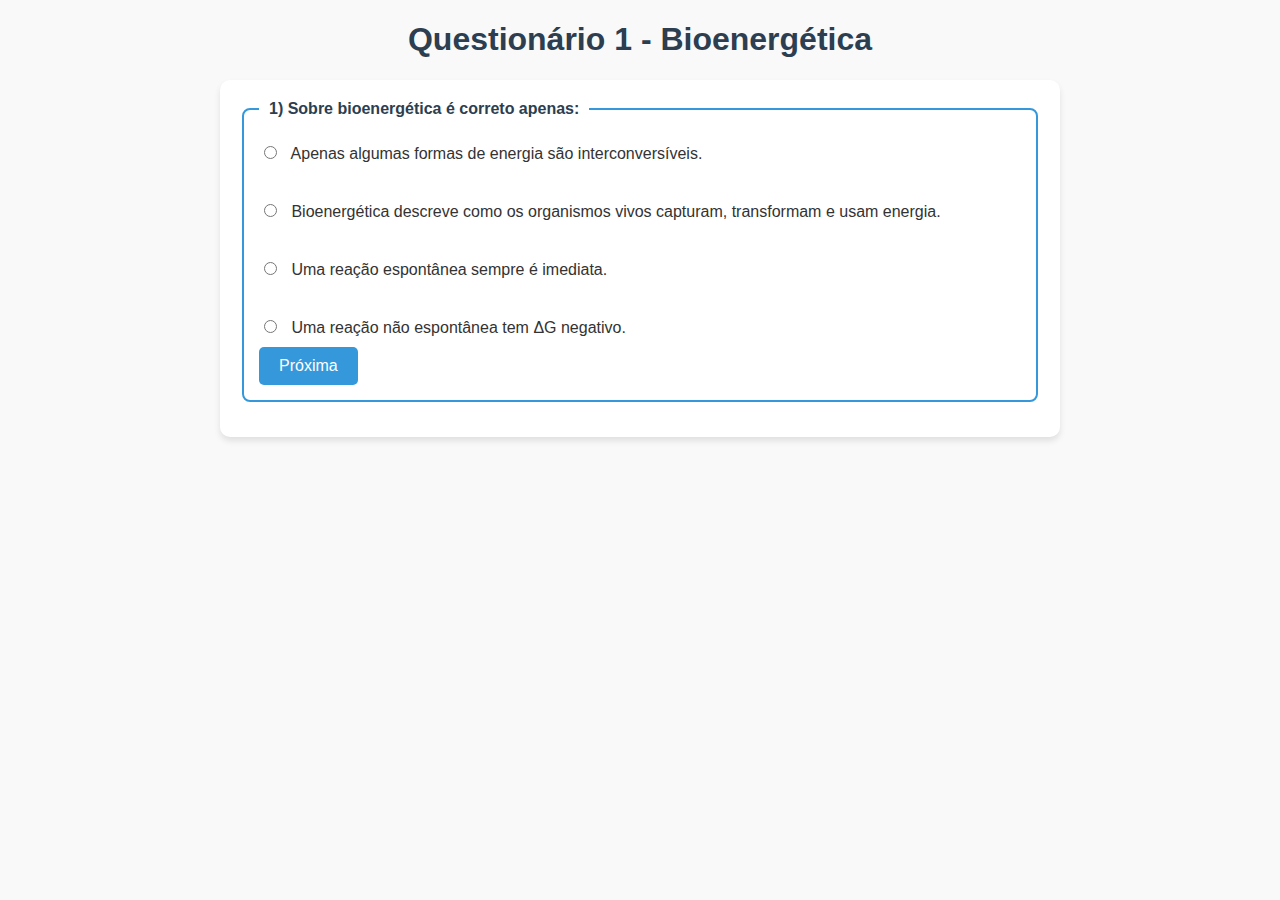
==== quiz_bioenergetica.html @ 9e8ca741 "first" ====
<!DOCTYPE html>
<html lang="en">
<head>
    <meta charset="UTF-8">
    <meta name="viewport" content="width=device-width, initial-scale=1.0">
    <title>Quiz - Bioenergética</title>
    <link rel="stylesheet" href="styles.css">
    <script defer src="script2.js"></script>   <!-- Ajustado o nome do arquivo JavaScript -->
</head>
<body>
    <h1>Questionário 1 - Bioenergética</h1>

    <div id="quizContainer">
        <form id="quizForm">
            <!-- Pergunta 1 -->
            <div id="page1" style="display: none;">
                <fieldset>
                    <legend>1) Sobre bioenergética é correto apenas:</legend>
                    <label><input type="radio" name="q1" data-correct="false"> Apenas algumas formas de energia são interconversíveis.</label><br>
                    <label><input type="radio" name="q1" data-correct="true"> Bioenergética descreve como os organismos vivos capturam, transformam e usam energia.</label><br>
                    <label><input type="radio" name="q1" data-correct="false"> Uma reação espontânea sempre é imediata.</label><br>
                    <label><input type="radio" name="q1" data-correct="false"> Uma reação não espontânea tem ΔG negativo.</label>
                    <button type="button" onclick="nextPage()">Próxima</button>
                </fieldset>
            </div>

            <!-- Pergunta 2 -->
            <div id="page2" style="display: none;">
                <fieldset>
                    <legend>2) Sobre taxa metabólica basal está correta:</legend>
                    <label><input type="radio" name="q2" data-correct="true"> Varia de acordo com idade, sexo, constituição física.</label><br>
                    <label><input type="radio" name="q2" data-correct="false"> Corresponde à energia necessária para a manutenção do batimento cardíaco, apenas.</label><br>
                    <label><input type="radio" name="q2" data-correct="false"> A taxa metabólica basal se mantém constante em todos os indivíduos de 70 Kg.</label><br>
                    <label><input type="radio" name="q2" data-correct="false"> A taxa metabólica basal varia de acordo com capacidade cognitiva.</label><br>
                    <label><input type="radio" name="q2" data-correct="false"> Aumenta em indivíduos sedentários.</label>
                    <button type="button" onclick="prevPage()">Anterior</button>
                    <button type="button" onclick="nextPage()">Próxima</button>
                </fieldset>
            </div>

            <!-- Pergunta 3 -->
            <div id="page3" style="display: none;">
                <fieldset>
                    <legend>3) Sobre reações espontâneas, está incorreto:</legend>
                    <label><input type="radio" name="q3" data-correct="false"> Ocorre liberação de energia.</label><br>
                    <label><input type="radio" name="q3" data-correct="false"> Está desvinculada com parâmetros cinéticos, como velocidade.</label><br>
                    <label><input type="radio" name="q3" data-correct="false"> O ΔG deve ser negativo.</label><br>
                    <label><input type="radio" name="q3" data-correct="true"> Se trata de uma reação endergônica.</label><br>
                    <label><input type="radio" name="q3" data-correct="false"> Se trata de uma reação exergônica.</label>
                    <button type="button" onclick="prevPage()">Anterior</button>
                    <button type="button" onclick="nextPage()">Próxima</button>
                </fieldset>
            </div>

            <!-- Pergunta 4 -->
            <div id="page4" style="display: none;">
                <fieldset>
                    <legend>4) Sobre bioenergética é correto o que se diz em:</legend>
                    <label><input type="radio" name="q4" data-correct="false"> Reações catabólicas são endergônicas.</label><br>
                    <label><input type="radio" name="q4" data-correct="false"> Reações anabólicas são exergônicas.</label><br>
                    <label><input type="radio" name="q4" data-correct="false"> Reações anabólicas têm ΔG negativo.</label><br>
                    <label><input type="radio" name="q4" data-correct="true"> Reações catabólicas liberam energia, ou seja, são exergônicas.</label>
                    <button type="button" onclick="prevPage()">Anterior</button>
                    <button type="button" onclick="nextPage()">Próxima</button>
                </fieldset>
            </div>

            <!-- Pergunta 5 -->
            <div id="page5" style="display: none;">
                <fieldset>
                    <legend>5) Sobre ATP, está correto:</legend>
                    <label><input type="radio" name="q5" data-correct="false"> Se trata da molécula adenosina monofosfato.</label><br>
                    <label><input type="radio" name="q5" data-correct="false"> Não tem função no nosso corpo, apenas em seres vegetais.</label><br>
                    <label><input type="radio" name="q5" data-correct="false"> Reações catabólicas requerem ATP para ocorrer.</label><br>
                    <label><input type="radio" name="q5" data-correct="true"> É a principal molécula carreadora da energia química utilizada nas mais diversas reações que ocorrem nas células.</label>
                    <button type="button" onclick="prevPage()">Anterior</button>
                    <button type="button" onclick="nextPage()">Próxima</button>
                </fieldset>
            </div>

            <!-- Pergunta 6 -->
            <div id="page6" style="display: none;">
                <fieldset>
                    <legend>6) Sobre as coenzimas NAD+ e FAD, é incorreto:</legend>
                    <label><input type="radio" name="q6" data-correct="false"> FAD recebe dois elétrons e um próton.</label><br>
                    <label><input type="radio" name="q6" data-correct="false"> FAD reduz-se a FADH2 e NAD+ reduz em NADH + H+.</label><br>
                    <label><input type="radio" name="q6" data-correct="false"> NAD+ faz a transferência de 2 elétrons e um próton.</label><br>
                    <label><input type="radio" name="q6" data-correct="true"> São coenzimas que recebem H+ e elétrons na oxidação da glicose.</label>
                    <button type="button" onclick="prevPage()">Anterior</button>
                    <button type="button" onclick="submitQuiz()">Concluir</button> 
                </fieldset>
            </div>
        </form>
    </div>

    <div id="result" style="display: none;"></div>
</body>
</html>
---- styles.css ----
/* Estilo global */
body {
    font-family: 'Arial', sans-serif;
    background-color: #f9f9f9;
    color: #333;
    margin: 0;
    padding: 0;
}

h1, h2 {
    text-align: center;
    color: #2c3e50;
}

form {
    max-width: 800px;
    margin: 20px auto;
    padding: 20px;
    background: #ffffff;
    box-shadow: 0 4px 6px rgba(0, 0, 0, 0.1);
    border-radius: 10px;
}

.quiz-page {
    display: flex;
    flex-direction: column;
    gap: 20px;
}

fieldset {
    border: 2px solid #3498db;
    border-radius: 8px;
    padding: 15px;
    margin-bottom: 15px;
}

legend {
    padding: 0 10px;
    font-weight: bold;
    color: #2c3e50;
}

label {
    display: block;
    margin: 10px 0;
    font-size: 16px;
}

input[type="radio"] {
    margin-right: 10px;
}

button {
    background-color: #3498db;
    color: white;
    border: none;
    padding: 10px 20px;
    font-size: 16px;
    cursor: pointer;
    border-radius: 5px;
    transition: background-color 0.3s;
}

button:hover {
    background-color: #2980b9;
}

button:disabled {
    background-color: #bdc3c7;
    cursor: not-allowed;
}

/* Estilo do resultado */
#result {
    max-width: 800px;
    margin: 20px auto;
    padding: 20px;
    background: #ecf0f1;
    border: 2px solid #95a5a6;
    border-radius: 10px;
    text-align: center;
}

.correct {
    color: #27ae60;
    font-weight: bold;
}

.incorrect {
    color: #e74c3c;
    font-weight: bold;
}

.correct-answer {
    color: #2980b9;
    font-style: italic;
}

/* Estilo responsivo */
@media (max-width: 768px) {
    form {
        padding: 15px;
    }

    button {
        width: 100%;
    }
}
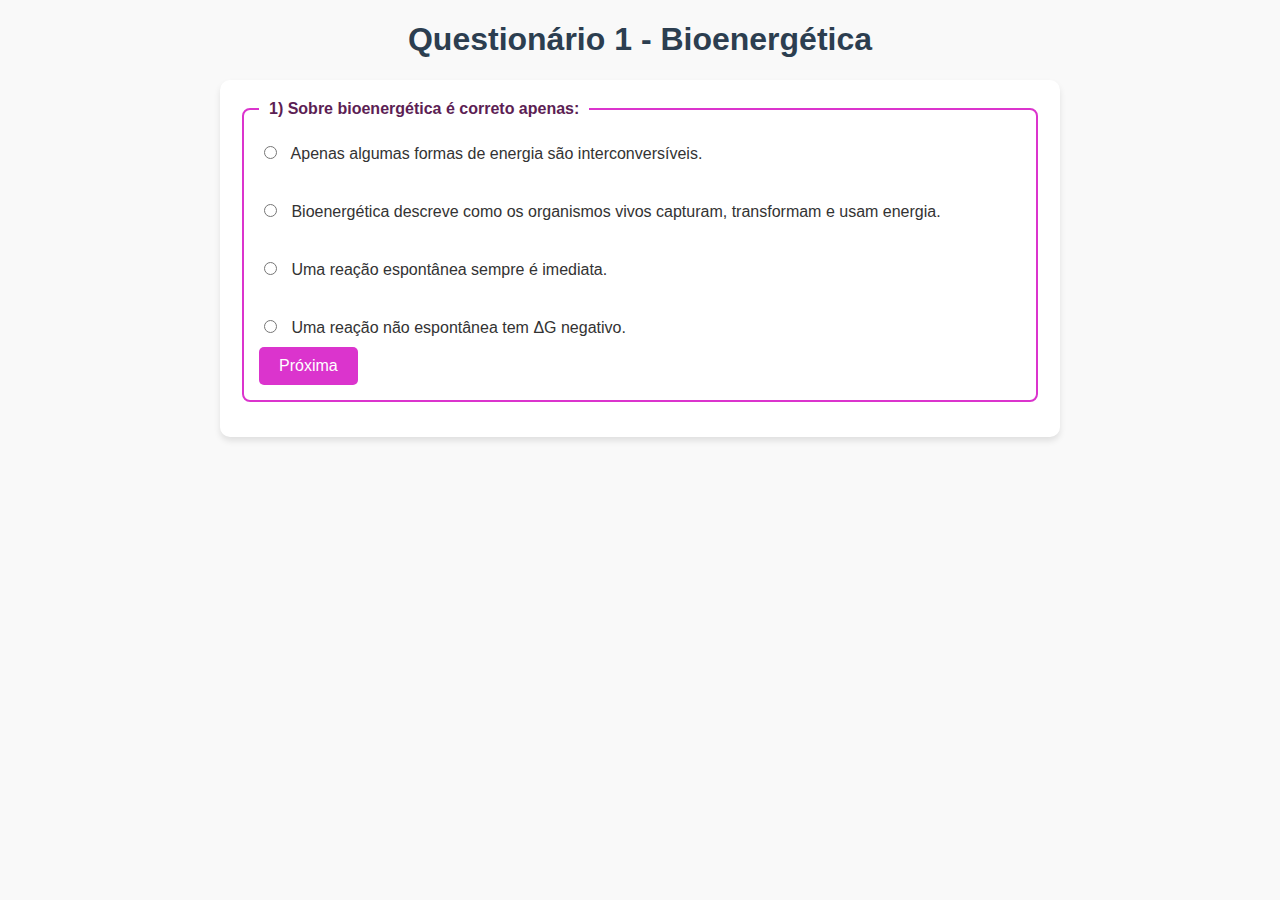
==== commit 4121017c: "sec" ====
--- a/quiz_bioenergetica.html
+++ b/quiz_bioenergetica.html
@@ -5,7 +5,7 @@
     <meta name="viewport" content="width=device-width, initial-scale=1.0">
     <title>Quiz - Bioenergética</title>
     <link rel="stylesheet" href="styles.css">
-    <script defer src="script2.js"></script>   <!-- Ajustado o nome do arquivo JavaScript -->
+    <script defer src="script1.js"></script>   <!-- Ajustado o nome do arquivo JavaScript -->
 </head>
 <body>
     <h1>Questionário 1 - Bioenergética</h1>
@@ -16,10 +16,10 @@
             <div id="page1" style="display: none;">
                 <fieldset>
                     <legend>1) Sobre bioenergética é correto apenas:</legend>
-                    <label><input type="radio" name="q1" data-correct="false"> Apenas algumas formas de energia são interconversíveis.</label><br>
-                    <label><input type="radio" name="q1" data-correct="true"> Bioenergética descreve como os organismos vivos capturam, transformam e usam energia.</label><br>
-                    <label><input type="radio" name="q1" data-correct="false"> Uma reação espontânea sempre é imediata.</label><br>
-                    <label><input type="radio" name="q1" data-correct="false"> Uma reação não espontânea tem ΔG negativo.</label>
+                    <label><input type="radio" name="q1" value="a" > Apenas algumas formas de energia são interconversíveis.</label><br>
+                    <label><input type="radio" name="q1" data-correct="true" value="b"> Bioenergética descreve como os organismos vivos capturam, transformam e usam energia.</label><br>
+                    <label><input type="radio" name="q1" value="c"> Uma reação espontânea sempre é imediata.</label><br>
+                    <label><input type="radio" name="q1" value="d"> Uma reação não espontânea tem ΔG negativo.</label>
                     <button type="button" onclick="nextPage()">Próxima</button>
                 </fieldset>
             </div>
@@ -28,11 +28,11 @@
             <div id="page2" style="display: none;">
                 <fieldset>
                     <legend>2) Sobre taxa metabólica basal está correta:</legend>
-                    <label><input type="radio" name="q2" data-correct="true"> Varia de acordo com idade, sexo, constituição física.</label><br>
-                    <label><input type="radio" name="q2" data-correct="false"> Corresponde à energia necessária para a manutenção do batimento cardíaco, apenas.</label><br>
-                    <label><input type="radio" name="q2" data-correct="false"> A taxa metabólica basal se mantém constante em todos os indivíduos de 70 Kg.</label><br>
-                    <label><input type="radio" name="q2" data-correct="false"> A taxa metabólica basal varia de acordo com capacidade cognitiva.</label><br>
-                    <label><input type="radio" name="q2" data-correct="false"> Aumenta em indivíduos sedentários.</label>
+                    <label><input type="radio" name="q2" data-correct="true" value="a"> Varia de acordo com idade, sexo, constituição física.</label><br>
+                    <label><input type="radio" name="q2" value="b"> Corresponde à energia necessária para a manutenção do batimento cardíaco, apenas.</label><br>
+                    <label><input type="radio" name="q2" value="c"> A taxa metabólica basal se mantém constante em todos os indivíduos de 70 Kg.</label><br>
+                    <label><input type="radio" name="q2" value="d"> A taxa metabólica basal varia de acordo com capacidade cognitiva.</label><br>
+                    <label><input type="radio" name="q2"    value="e"> Aumenta em indivíduos sedentários.</label>
                     <button type="button" onclick="prevPage()">Anterior</button>
                     <button type="button" onclick="nextPage()">Próxima</button>
                 </fieldset>
@@ -42,11 +42,11 @@
             <div id="page3" style="display: none;">
                 <fieldset>
                     <legend>3) Sobre reações espontâneas, está incorreto:</legend>
-                    <label><input type="radio" name="q3" data-correct="false"> Ocorre liberação de energia.</label><br>
-                    <label><input type="radio" name="q3" data-correct="false"> Está desvinculada com parâmetros cinéticos, como velocidade.</label><br>
-                    <label><input type="radio" name="q3" data-correct="false"> O ΔG deve ser negativo.</label><br>
-                    <label><input type="radio" name="q3" data-correct="true"> Se trata de uma reação endergônica.</label><br>
-                    <label><input type="radio" name="q3" data-correct="false"> Se trata de uma reação exergônica.</label>
+                    <label><input type="radio" name="q3" value="a" > Ocorre liberação de energia.</label><br>
+                    <label><input type="radio" name="q3" value="b"> Está desvinculada com parâmetros cinéticos, como velocidade.</label><br>
+                    <label><input type="radio" name="q3" value="c"> O ΔG deve ser negativo.</label><br>
+                    <label><input type="radio" name="q3" data-correct="true" value="d"> Se trata de uma reação endergônica.</label><br>
+                    <label><input type="radio" name="q3" value="e"> Se trata de uma reação exergônica.</label>
                     <button type="button" onclick="prevPage()">Anterior</button>
                     <button type="button" onclick="nextPage()">Próxima</button>
                 </fieldset>
@@ -56,10 +56,10 @@
             <div id="page4" style="display: none;">
                 <fieldset>
                     <legend>4) Sobre bioenergética é correto o que se diz em:</legend>
-                    <label><input type="radio" name="q4" data-correct="false"> Reações catabólicas são endergônicas.</label><br>
-                    <label><input type="radio" name="q4" data-correct="false"> Reações anabólicas são exergônicas.</label><br>
-                    <label><input type="radio" name="q4" data-correct="false"> Reações anabólicas têm ΔG negativo.</label><br>
-                    <label><input type="radio" name="q4" data-correct="true"> Reações catabólicas liberam energia, ou seja, são exergônicas.</label>
+                    <label><input type="radio" name="q4" value="a"> Reações catabólicas são endergônicas.</label><br>
+                    <label><input type="radio" name="q4" value="b"> Reações anabólicas são exergônicas.</label><br>
+                    <label><input type="radio" name="q4" value="c"> Reações anabólicas têm ΔG negativo.</label><br>
+                    <label><input type="radio" name="q4" data-correct="true" value="d"> Reações catabólicas liberam energia, ou seja, são exergônicas.</label>
                     <button type="button" onclick="prevPage()">Anterior</button>
                     <button type="button" onclick="nextPage()">Próxima</button>
                 </fieldset>
@@ -69,10 +69,10 @@
             <div id="page5" style="display: none;">
                 <fieldset>
                     <legend>5) Sobre ATP, está correto:</legend>
-                    <label><input type="radio" name="q5" data-correct="false"> Se trata da molécula adenosina monofosfato.</label><br>
-                    <label><input type="radio" name="q5" data-correct="false"> Não tem função no nosso corpo, apenas em seres vegetais.</label><br>
-                    <label><input type="radio" name="q5" data-correct="false"> Reações catabólicas requerem ATP para ocorrer.</label><br>
-                    <label><input type="radio" name="q5" data-correct="true"> É a principal molécula carreadora da energia química utilizada nas mais diversas reações que ocorrem nas células.</label>
+                    <label><input type="radio" name="q5" value="a"> Se trata da molécula adenosina monofosfato.</label><br>
+                    <label><input type="radio" name="q5" value="b"> Não tem função no nosso corpo, apenas em seres vegetais.</label><br>
+                    <label><input type="radio" name="q5" value="c"> Reações catabólicas requerem ATP para ocorrer.</label><br>
+                    <label><input type="radio" name="q5" data-correct="true" value="d"> É a principal molécula carreadora da energia química utilizada nas mais diversas reações que ocorrem nas células.</label>
                     <button type="button" onclick="prevPage()">Anterior</button>
                     <button type="button" onclick="nextPage()">Próxima</button>
                 </fieldset>
@@ -82,10 +82,10 @@
             <div id="page6" style="display: none;">
                 <fieldset>
                     <legend>6) Sobre as coenzimas NAD+ e FAD, é incorreto:</legend>
-                    <label><input type="radio" name="q6" data-correct="false"> FAD recebe dois elétrons e um próton.</label><br>
-                    <label><input type="radio" name="q6" data-correct="false"> FAD reduz-se a FADH2 e NAD+ reduz em NADH + H+.</label><br>
-                    <label><input type="radio" name="q6" data-correct="false"> NAD+ faz a transferência de 2 elétrons e um próton.</label><br>
-                    <label><input type="radio" name="q6" data-correct="true"> São coenzimas que recebem H+ e elétrons na oxidação da glicose.</label>
+                    <label><input type="radio" name="q6"   value="a"> FAD recebe dois elétrons e um próton.</label><br>
+                    <label><input type="radio" name="q6"   value="b"> FAD reduz-se a FADH2 e NAD+ reduz em NADH + H+.</label><br>
+                    <label><input type="radio" name="q6" value="c"> NAD+ faz a transferência de 2 elétrons e um próton.</label><br>
+                    <label><input type="radio" name="q6" data-correct="true" value="d"> São coenzimas que recebem H+ e elétrons na oxidação da glicose.</label>
                     <button type="button" onclick="prevPage()">Anterior</button>
                     <button type="button" onclick="submitQuiz()">Concluir</button> 
                 </fieldset>
--- a/styles.css
+++ b/styles.css
@@ -28,7 +28,7 @@
 }
 
 fieldset {
-    border: 2px solid #3498db;
+    border: 2px solid #db34cd;
     border-radius: 8px;
     padding: 15px;
     margin-bottom: 15px;
@@ -37,7 +37,7 @@
 legend {
     padding: 0 10px;
     font-weight: bold;
-    color: #2c3e50;
+    color: #5c1e54;
 }
 
 label {
@@ -51,7 +51,7 @@
 }
 
 button {
-    background-color: #3498db;
+    background-color: #db34cd;
     color: white;
     border: none;
     padding: 10px 20px;
@@ -62,12 +62,29 @@
 }
 
 button:hover {
-    background-color: #2980b9;
+    background-color: #f873ed;
 }
 
 button:disabled {
     background-color: #bdc3c7;
     cursor: not-allowed;
+}
+/* Campo de texto */
+textarea {
+	width: 100%;
+	padding: 14px;
+	border: 2px solid #e1e1e1;
+	border-radius: 8px;
+	margin-top: 10px;
+	resize: vertical;
+	transition: border-color 0.3s, box-shadow 0.3s;
+}
+textarea:focus {
+	border-color: #e76f51;
+	/* Laranja */
+	outline: none;
+	box-shadow: 0 0 6px rgba(231, 111, 81, 0.6);
+	/* Laranja suave */
 }
 
 /* Estilo do resultado */
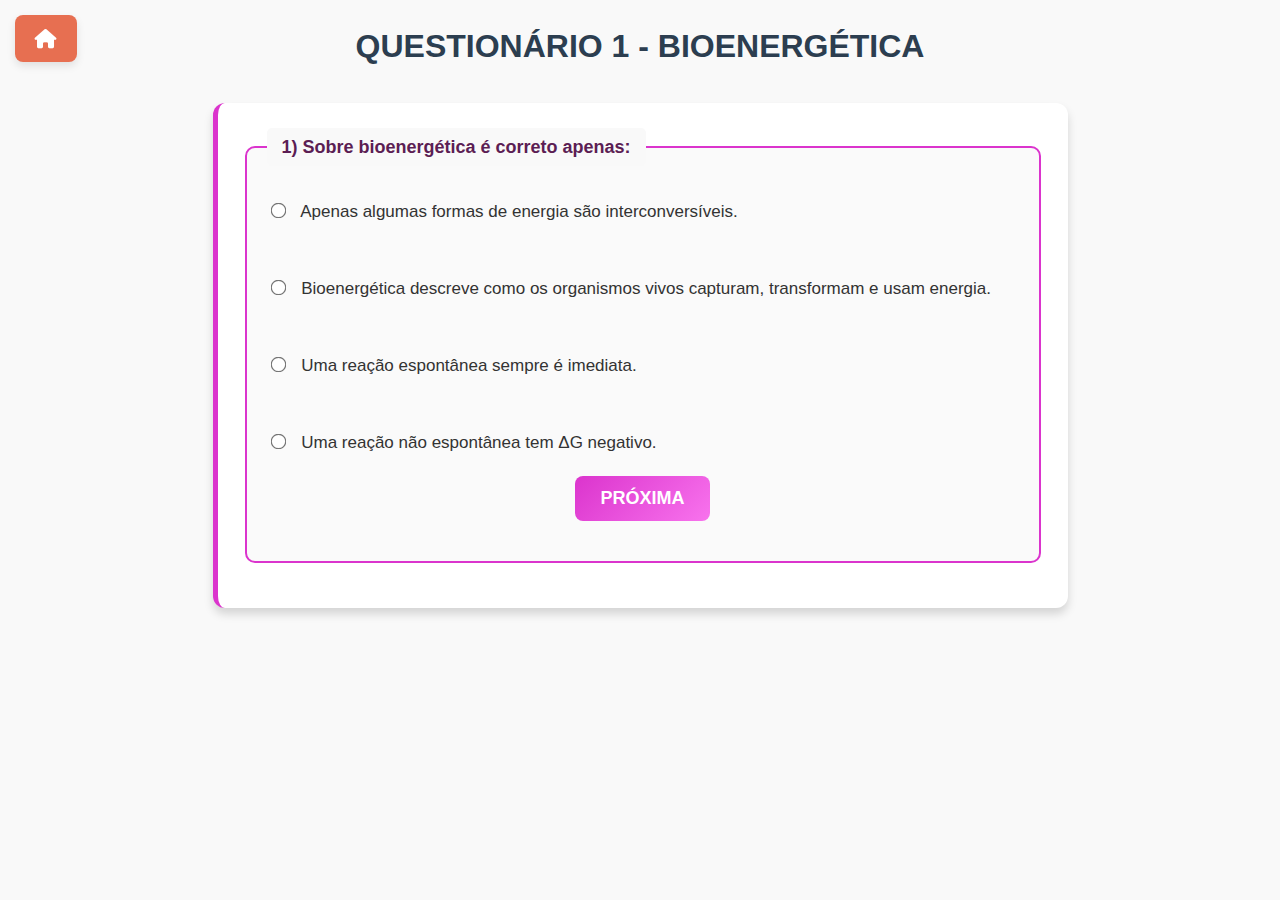
==== commit 44c05934: "hept" ====
--- a/quiz_bioenergetica.html
+++ b/quiz_bioenergetica.html
@@ -6,8 +6,15 @@
     <title>Quiz - Bioenergética</title>
     <link rel="stylesheet" href="styles.css">
     <script defer src="script1.js"></script>   <!-- Ajustado o nome do arquivo JavaScript -->
+    <link rel="stylesheet" href="https://cdnjs.cloudflare.com/ajax/libs/font-awesome/6.0.0-beta3/css/all.min.css">
+
 </head>
+
 <body>
+<div class="back-button">
+    <a href="index.html" class="btn-back"><i class="fas fa-home"></i></a>
+</div>
+
     <h1>Questionário 1 - Bioenergética</h1>
 
     <div id="quizContainer">
@@ -82,10 +89,10 @@
             <div id="page6" style="display: none;">
                 <fieldset>
                     <legend>6) Sobre as coenzimas NAD+ e FAD, é incorreto:</legend>
-                    <label><input type="radio" name="q6"   value="a"> FAD recebe dois elétrons e um próton.</label><br>
+                    <label><input type="radio" name="q6"  data-correct="true" value="a"> FAD recebe dois elétrons e um próton.</label><br>
                     <label><input type="radio" name="q6"   value="b"> FAD reduz-se a FADH2 e NAD+ reduz em NADH + H+.</label><br>
                     <label><input type="radio" name="q6" value="c"> NAD+ faz a transferência de 2 elétrons e um próton.</label><br>
-                    <label><input type="radio" name="q6" data-correct="true" value="d"> São coenzimas que recebem H+ e elétrons na oxidação da glicose.</label>
+                    <label><input type="radio" name="q6"  value="d"> São coenzimas que recebem H+ e elétrons na oxidação da glicose.</label>
                     <button type="button" onclick="prevPage()">Anterior</button>
                     <button type="button" onclick="submitQuiz()">Concluir</button> 
                 </fieldset>
--- a/styles.css
+++ b/styles.css
@@ -5,118 +5,171 @@
     color: #333;
     margin: 0;
     padding: 0;
+    line-height: 1.6;
 }
 
 h1, h2 {
     text-align: center;
     color: #2c3e50;
+    font-weight: bold;
+    text-transform: uppercase;
+    margin-bottom: 15px;
 }
 
 form {
     max-width: 800px;
-    margin: 20px auto;
-    padding: 20px;
+    margin: 30px auto;
+    padding: 25px;
     background: #ffffff;
-    box-shadow: 0 4px 6px rgba(0, 0, 0, 0.1);
-    border-radius: 10px;
+    box-shadow: 0 6px 10px rgba(0, 0, 0, 0.15);
+    border-radius: 12px;
+    border-left: 5px solid #db34cd;
 }
 
 .quiz-page {
     display: flex;
     flex-direction: column;
-    gap: 20px;
+    gap: 25px;
 }
 
 fieldset {
     border: 2px solid #db34cd;
-    border-radius: 8px;
-    padding: 15px;
-    margin-bottom: 15px;
+    border-radius: 10px;
+    padding: 20px;
+    margin-bottom: 20px;
+    background: #fafafa;
 }
 
 legend {
-    padding: 0 10px;
+    padding: 5px 15px;
     font-weight: bold;
     color: #5c1e54;
+    font-size: 18px;
+    background: #f9f9f9;
+    border-radius: 5px;
 }
 
 label {
     display: block;
-    margin: 10px 0;
-    font-size: 16px;
+    margin: 12px 0;
+    font-size: 17px;
+    cursor: pointer;
 }
 
 input[type="radio"] {
-    margin-right: 10px;
+    margin-right: 12px;
+    transform: scale(1.2);
 }
 
 button {
-    background-color: #db34cd;
+    background: linear-gradient(135deg, #db34cd, #f873ed);
     color: white;
     border: none;
-    padding: 10px 20px;
-    font-size: 16px;
+    padding: 12px 25px;
+    font-size: 18px;
     cursor: pointer;
-    border-radius: 5px;
-    transition: background-color 0.3s;
+    border-radius: 8px;
+    transition: all 0.3s ease;
+    font-weight: bold;
+    text-transform: uppercase;
+    display: block;
+    margin: 20px auto;
 }
 
 button:hover {
-    background-color: #f873ed;
+    background: linear-gradient(135deg, #f873ed, #db34cd);
+    transform: scale(1.05);
 }
 
 button:disabled {
     background-color: #bdc3c7;
     cursor: not-allowed;
 }
+
 /* Campo de texto */
 textarea {
-	width: 100%;
-	padding: 14px;
-	border: 2px solid #e1e1e1;
-	border-radius: 8px;
-	margin-top: 10px;
-	resize: vertical;
-	transition: border-color 0.3s, box-shadow 0.3s;
+    width: 100%;
+    padding: 14px;
+    border: 2px solid #e1e1e1;
+    border-radius: 8px;
+    margin-top: 10px;
+    resize: vertical;
+    transition: border-color 0.3s, box-shadow 0.3s;
+    font-size: 16px;
 }
+
 textarea:focus {
-	border-color: #e76f51;
-	/* Laranja */
-	outline: none;
-	box-shadow: 0 0 6px rgba(231, 111, 81, 0.6);
-	/* Laranja suave */
+    border-color: #e76f51;
+    outline: none;
+    box-shadow: 0 0 8px rgba(231, 111, 81, 0.6);
 }
 
 /* Estilo do resultado */
 #result {
     max-width: 800px;
-    margin: 20px auto;
+    margin: 25px auto;
     padding: 20px;
     background: #ecf0f1;
-    border: 2px solid #95a5a6;
-    border-radius: 10px;
+    border: 3px solid #95a5a6;
+    border-radius: 12px;
     text-align: center;
+    font-size: 18px;
+    font-weight: bold;
+    color: #2c3e50;
 }
 
 .correct {
     color: #27ae60;
     font-weight: bold;
+    text-shadow: 0px 0px 5px rgba(39, 174, 96, 0.5);
 }
 
 .incorrect {
     color: #e74c3c;
     font-weight: bold;
+    text-shadow: 0px 0px 5px rgba(231, 76, 60, 0.5);
 }
 
 .correct-answer {
     color: #2980b9;
     font-style: italic;
+    text-decoration: underline;
+}
+
+.back-button {
+	position: fixed;
+	top: 15px;
+	left: 15px;
+	z-index: 10;
+	/* Garantir que o botão esteja acima de outros elementos */
+}
+.btn-back {
+	display: inline-flex;
+	align-items: center;
+	justify-content: center;
+	text-decoration: none;
+	background-color: #e76f51;
+	/* Laranja */
+	color: #fff;
+	padding: 14px 20px;
+	font-size: 1.2rem;
+	border-radius: 8px;
+	box-shadow: 0 4px 8px rgba(0, 0, 0, 0.1);
+	transition: background-color 0.3s, transform 0.3s;
+}
+.btn-back:hover {
+	background-color: #f4a261;
+	/* Laranja mais claro */
+	transform: translateY(-4px);
+}
+.btn-back:focus {
+	outline: none;
 }
 
 /* Estilo responsivo */
 @media (max-width: 768px) {
     form {
-        padding: 15px;
+        padding: 18px;
     }
 
     button {
